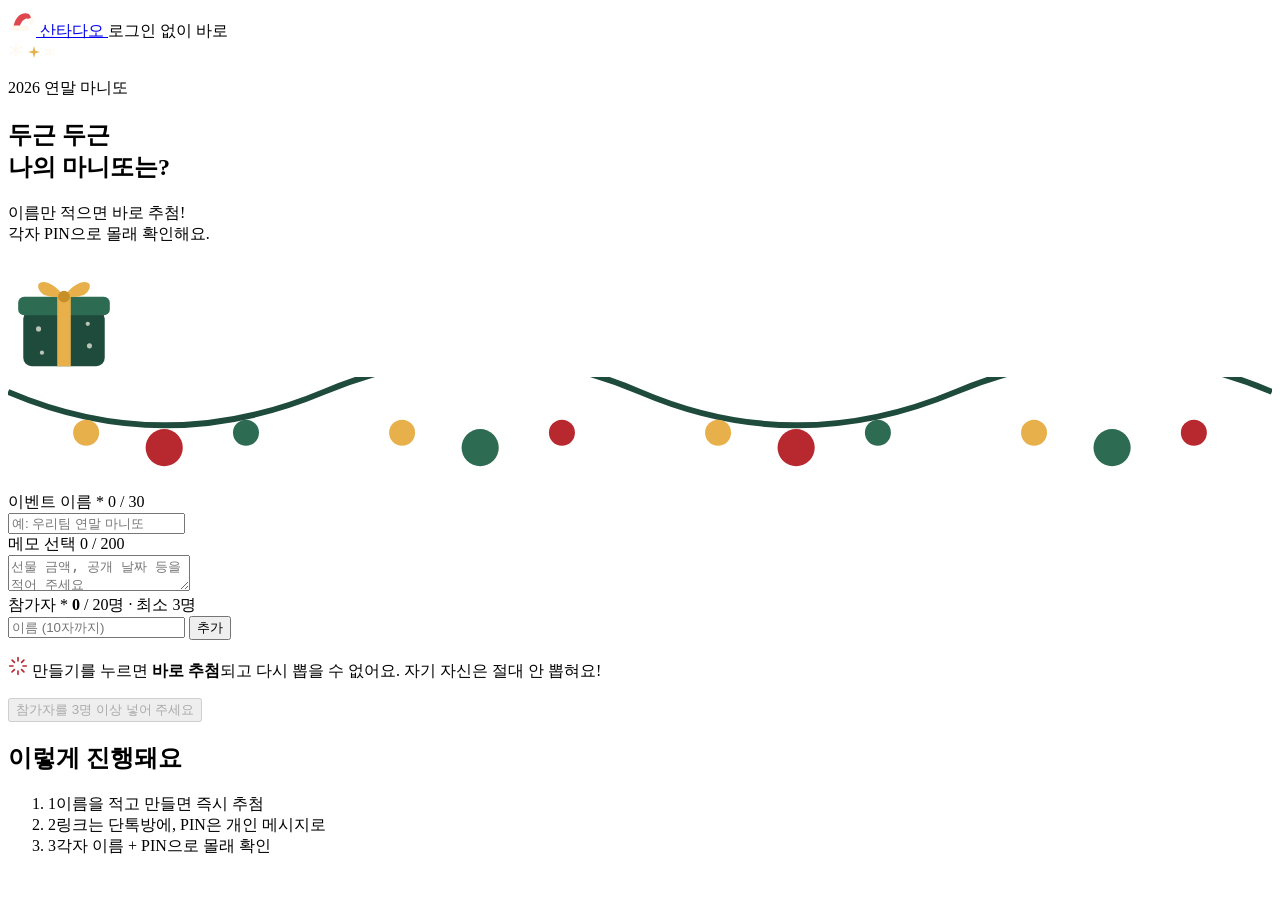
==== src/main/resources/static/index.html @ bfeed9a8 "feat: 마니또 이벤트 API 및 화면 구현 - 이벤트 생성 즉시 랜덤 추첨(자기 자신 제외 완전순열), 참가자별 4자리 PIN 발급 - API: 이벤트 생성, 공용 조회, PI" ====
<!doctype html>
<html lang="ko">
<head>
<meta charset="utf-8">
<meta name="viewport" content="width=device-width, initial-scale=1">
<title>산타다오 · 크리스마스 마니또 만들기</title>
<meta name="description" content="로그인 없이 바로 뽑는 연말 크리스마스 마니또">
<meta name="theme-color" content="#B8282F">
<link rel="preconnect" href="https://fonts.googleapis.com">
<link rel="preconnect" href="https://fonts.gstatic.com" crossorigin>
<link rel="stylesheet" href="https://fonts.googleapis.com/css2?family=Jua&family=Gowun+Dodum&display=swap">
<link rel="stylesheet" href="/css/santadao.css">
</head>
<body class="bg-red">
<div class="wrap">

  <header class="header">
    <a class="logo" href="/">
      <span class="logo-badge">
        <svg width="28" height="28" viewBox="0 0 32 32" aria-hidden="true"><path d="M6 22 C8 12 13 6 20 6 C25 6 27 10 26 15 L22 12 C19 12 15 15 13 22 Z" fill="#E0464E"/><rect x="4" y="20" width="20" height="6" rx="3" fill="#FFF8EE"/><circle cx="26" cy="15" r="3.5" fill="#FFF8EE"/></svg>
      </span>
      <span class="logo-text">산타다오</span>
    </a>
    <span class="pill-outline">로그인 없이 바로</span>
  </header>

  <section class="hero">
    <svg class="deco twinkle" style="left:50%;top:26px" width="16" height="16" viewBox="0 0 24 24" fill="none" stroke="#FFF8EE" stroke-width="2.2" stroke-linecap="round" aria-hidden="true"><path d="M12 2v20M3.3 7l17.4 10M3.3 17L20.7 7"/></svg>
    <svg class="deco twinkle d2" style="right:30px;top:18px" width="12" height="12" viewBox="0 0 24 24" fill="#E8B04B" aria-hidden="true"><path d="M12 0 L14.5 9.5 L24 12 L14.5 14.5 L12 24 L9.5 14.5 L0 12 L9.5 9.5 Z"/></svg>
    <svg class="deco twinkle d3" style="left:30px;top:12px" width="12" height="12" viewBox="0 0 24 24" fill="none" stroke="#FFF8EE" stroke-width="2.4" stroke-linecap="round" aria-hidden="true"><path d="M12 2v20M3.3 7l17.4 10M3.3 17L20.7 7"/></svg>
    <div class="hero-text">
      <p class="eyebrow" id="eyebrow">연말 마니또</p>
      <h1 class="title-xl">두근 두근<br>나의 마니또는?</h1>
      <p class="lead">이름만 적으면 바로 추첨!<br>각자 PIN으로 몰래 확인해요.</p>
    </div>
    <svg class="bob" width="112" height="112" viewBox="0 0 132 132" aria-hidden="true">
      <rect x="18" y="58" width="96" height="66" rx="10" fill="#1E4B3B"/>
      <circle cx="36" cy="80" r="3" fill="#FFF8EE" opacity=".7"/><circle cx="96" cy="100" r="3" fill="#FFF8EE" opacity=".7"/><circle cx="40" cy="108" r="2.5" fill="#FFF8EE" opacity=".7"/><circle cx="94" cy="74" r="2.5" fill="#FFF8EE" opacity=".7"/>
      <rect x="12" y="42" width="108" height="22" rx="7" fill="#2E6B53"/>
      <rect x="58" y="42" width="16" height="82" fill="#E8B04B"/>
      <path d="M66 42 C50 18 28 22 38 36 C43 43 56 43 66 42 Z" fill="#E8B04B"/>
      <path d="M66 42 C82 18 104 22 94 36 C89 43 76 43 66 42 Z" fill="#E8B04B"/>
      <circle cx="66" cy="42" r="7" fill="#C98F27"/>
    </svg>
  </section>

  <form class="card garland-top" id="createForm" novalidate>
    <svg class="garland" viewBox="0 0 340 30" aria-hidden="true">
      <path d="M0 4 Q42 22 85 4 T170 4 T255 4 T340 4" stroke="#1E4B3B" stroke-width="1.6" fill="none"/>
      <circle cx="21" cy="15" r="3.5" fill="#E8B04B"/><circle cx="42" cy="19" r="5" fill="#B8282F"/><circle cx="64" cy="15" r="3.5" fill="#2E6B53"/>
      <circle cx="106" cy="15" r="3.5" fill="#E8B04B"/><circle cx="127" cy="19" r="5" fill="#2E6B53"/><circle cx="149" cy="15" r="3.5" fill="#B8282F"/>
      <circle cx="191" cy="15" r="3.5" fill="#E8B04B"/><circle cx="212" cy="19" r="5" fill="#B8282F"/><circle cx="234" cy="15" r="3.5" fill="#2E6B53"/>
      <circle cx="276" cy="15" r="3.5" fill="#E8B04B"/><circle cx="297" cy="19" r="5" fill="#2E6B53"/><circle cx="319" cy="15" r="3.5" fill="#B8282F"/>
    </svg>

    <div class="field-group">
      <div class="label-row">
        <label class="label" for="evName">이벤트 이름 <span class="req">*</span></label>
        <span class="counter"><span id="nameLen">0</span> / 30</span>
      </div>
      <input class="input" id="evName" type="text" maxlength="30" autocomplete="off" placeholder="예: 우리팀 연말 마니또" required>
    </div>

    <div class="field-group">
      <div class="label-row">
        <label class="label" for="evMemo">메모 <span class="opt">선택</span></label>
        <span class="counter"><span id="memoLen">0</span> / 200</span>
      </div>
      <textarea class="textarea" id="evMemo" maxlength="200" placeholder="선물 금액, 공개 날짜 등을 적어 주세요"></textarea>
    </div>

    <div class="field-group" style="gap:10px">
      <div class="label-row">
        <label class="label" for="evPerson">참가자 <span class="req">*</span></label>
        <span class="counter"><b id="count">0</b> / 20명 · 최소 3명</span>
      </div>
      <div class="row">
        <input class="input" id="evPerson" type="text" maxlength="10" autocomplete="off" placeholder="이름 (10자까지)" enterkeyhint="done">
        <button class="btn btn-pine btn-sm" type="button" id="addBtn">추가</button>
      </div>
      <p class="msg-error" id="personErr" role="alert" hidden>
        <svg width="16" height="16" viewBox="0 0 24 24" fill="none" stroke="currentColor" stroke-width="2.2" stroke-linecap="round" aria-hidden="true"><circle cx="12" cy="12" r="10"/><path d="M12 7v6M12 17h.01"/></svg>
        <span></span>
      </p>
      <ul class="chips" id="chips" aria-label="참가자 목록"></ul>
    </div>

    <p class="notice-dashed">
      <svg class="ico" width="20" height="20" viewBox="0 0 24 24" fill="none" stroke="#B8282F" stroke-width="2" stroke-linecap="round" aria-hidden="true"><path d="M12 2v4M12 18v4M4.9 4.9l2.8 2.8M16.3 16.3l2.8 2.8M2 12h4M18 12h4M4.9 19.1l2.8-2.8M16.3 7.7l2.8-2.8"/></svg>
      <span>만들기를 누르면 <b>바로 추첨</b>되고 다시 뽑을 수 없어요. 자기 자신은 절대 안 뽑혀요!</span>
    </p>

    <p class="msg-error center" id="submitErr" role="alert" hidden>
      <svg width="16" height="16" viewBox="0 0 24 24" fill="none" stroke="currentColor" stroke-width="2.2" stroke-linecap="round" aria-hidden="true"><circle cx="12" cy="12" r="10"/><path d="M12 7v6M12 17h.01"/></svg>
      <span></span>
    </p>

    <button class="btn btn-pine" type="submit" id="submitBtn" disabled>참가자를 3명 이상 넣어 주세요</button>
  </form>

  <section class="steps-sec">
    <h2 class="steps-title">이렇게 진행돼요</h2>
    <ol class="steps">
      <li><span class="step-num">1</span>이름을 적고 만들면 즉시 추첨</li>
      <li><span class="step-num">2</span>링크는 단톡방에, PIN은 개인 메시지로</li>
      <li><span class="step-num">3</span>각자 이름 + PIN으로 몰래 확인</li>
    </ol>
  </section>
</div>

<script src="/js/common.js"></script>
<script>
(function () {
  'use strict';
  var MIN = 3, MAX = 20, NAME_MAX = 10;
  var GIFT_ICON = '<svg width="22" height="22" viewBox="0 0 24 24" fill="none" stroke="#E8B04B" stroke-width="2" stroke-linecap="round" stroke-linejoin="round" aria-hidden="true"><rect x="3" y="9" width="18" height="12" rx="2"/><path d="M2 9h20M12 9v12M12 9C9 3 5 5 7.5 8M12 9c3-6 7-4 4.5-1"/></svg>';

  var people = [];
  var submitting = false;

  var $ = function (id) { return document.getElementById(id); };
  var form = $('createForm'), nameEl = $('evName'), memoEl = $('evMemo'), personEl = $('evPerson');
  var chips = $('chips'), submitBtn = $('submitBtn');

  $('eyebrow').textContent = new Date().getFullYear() + ' 연말 마니또';

  function norm(s) { return s.trim().toLowerCase(); }

  function showErr(el, msg) {
    el.querySelector('span').textContent = msg;
    el.hidden = !msg;
  }

  function addPerson() {
    var v = personEl.value.trim();
    if (!v) return showErr($('personErr'), '이름을 입력해 주세요');
    if (v.length > NAME_MAX) return showErr($('personErr'), '이름은 ' + NAME_MAX + '자까지 쓸 수 있어요');
    if (people.length >= MAX) return showErr($('personErr'), '참가자는 최대 ' + MAX + '명이에요');
    var dup = people.filter(function (p) { return norm(p) === norm(v); })[0];
    if (dup) return showErr($('personErr'), '‘' + dup + '’ 이름이 이미 있어요. 구분되게 다시 적어 주세요');
    people.push(v);
    personEl.value = '';
    showErr($('personErr'), '');
    render();
    personEl.focus();
  }

  function removePerson(i) {
    people.splice(i, 1);
    render();
  }

  function render() {
    chips.textContent = '';
    people.forEach(function (p, i) {
      var li = document.createElement('li');
      li.className = 'chip';
      li.appendChild(document.createTextNode(p));
      var x = document.createElement('button');
      x.type = 'button';
      x.className = 'chip-x';
      x.setAttribute('aria-label', p + ' 삭제');
      x.innerHTML = '<svg width="14" height="14" viewBox="0 0 24 24" fill="none" stroke="currentColor" stroke-width="2.6" stroke-linecap="round" aria-hidden="true"><path d="M6 6l12 12M18 6L6 18"/></svg>';
      x.addEventListener('click', function () { removePerson(i); });
      li.appendChild(x);
      chips.appendChild(li);
    });
    $('count').textContent = people.length;
    $('nameLen').textContent = nameEl.value.length;
    $('memoLen').textContent = memoEl.value.length;

    var ready = people.length >= MIN && nameEl.value.trim().length > 0 && !submitting;
    submitBtn.disabled = !ready;
    if (submitting) submitBtn.textContent = '추첨하는 중…';
    else if (people.length < MIN) submitBtn.textContent = '참가자를 ' + MIN + '명 이상 넣어 주세요';
    else if (!nameEl.value.trim()) submitBtn.textContent = '이벤트 이름을 적어 주세요';
    else submitBtn.innerHTML = GIFT_ICON + '마니또 뽑기';
  }

  $('addBtn').addEventListener('click', addPerson);
  personEl.addEventListener('keydown', function (e) {
    if (e.key === 'Enter' && !e.isComposing) { e.preventDefault(); addPerson(); }
  });
  personEl.addEventListener('input', function () { showErr($('personErr'), ''); });
  nameEl.addEventListener('input', render);
  memoEl.addEventListener('input', render);

  form.addEventListener('submit', function (e) {
    e.preventDefault();
    if (submitBtn.disabled) return;
    // 입력칸에 남아 있는 이름이 있으면 먼저 추가
    if (personEl.value.trim()) { addPerson(); if (!$('personErr').hidden) return; }

    var body = {
      name: nameEl.value.trim(),
      memo: memoEl.value.trim() || null,
      participants: people.slice()
    };
    submitting = true;
    showErr($('submitErr'), '');
    render();

    Santa.api('POST', '/events', body).then(function (res) {
      var created = {
        eventName: Santa.pick(res, 'name', 'eventName') || body.name,
        publicCode: Santa.pick(res, 'publicCode', 'code'),
        adminToken: Santa.pick(res, 'adminToken', 'token'),
        participants: Santa.normalizeParticipants(Santa.pick(res, 'participants', 'pins'))
      };
      try {
        sessionStorage.setItem('santadao:created', JSON.stringify(created));
        location.href = '/created.html';
      } catch (err) {
        // 브라우저 저장소를 못 쓰면 관리 화면으로 바로 이동 (PIN 목록 확인 가능)
        location.href = '/admin/' + encodeURIComponent(created.adminToken);
      }
    }).catch(function (err) {
      submitting = false;
      showErr($('submitErr'), err.message);
      render();
    });
  });

  render();
})();
</script>
</body>
</html>
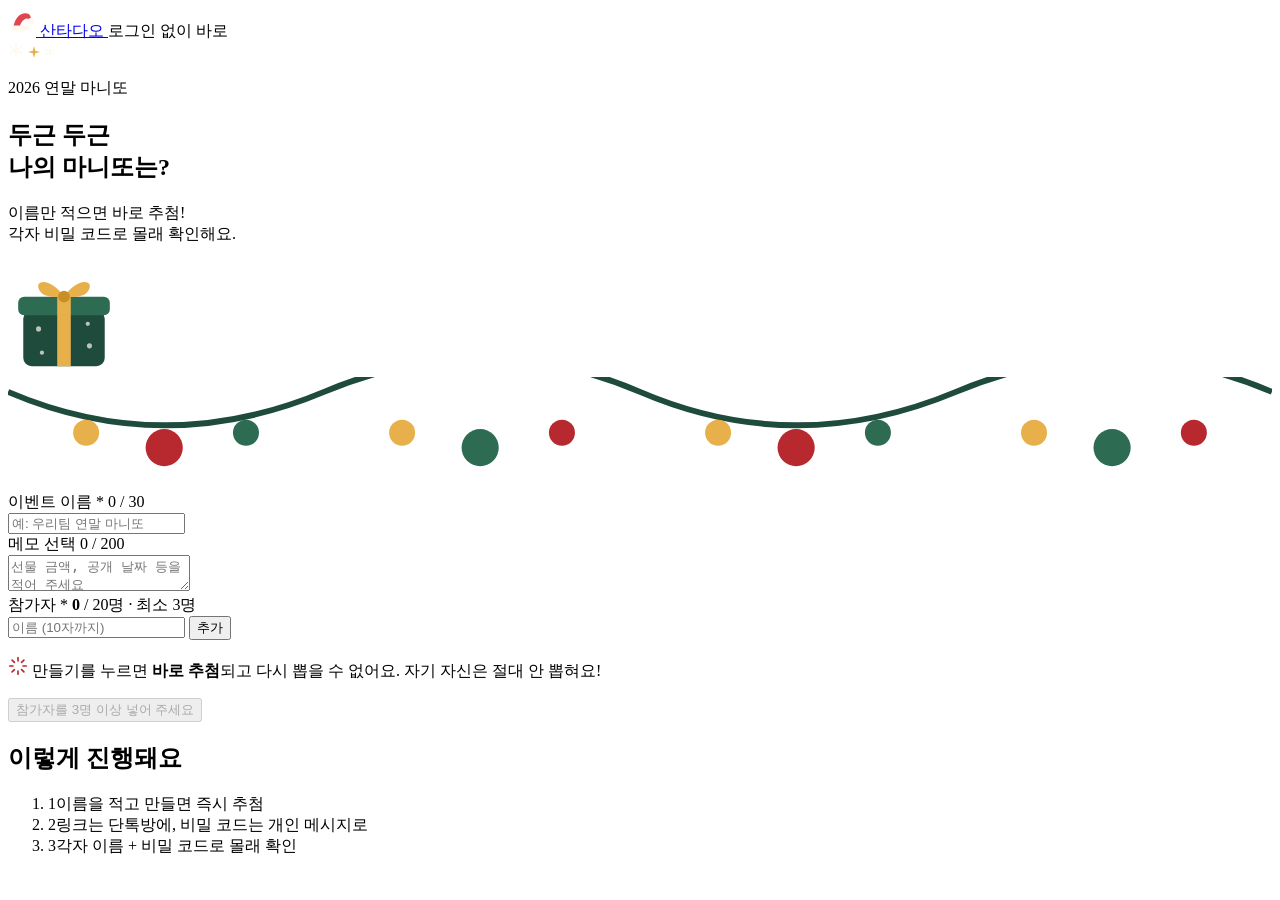
==== commit ad999477: "fix: 사용자 용어 PIN을 비밀 코드로 변경 - 카톡으로 들어오는 일반 사용자에게 영어 약어 PIN이 낯설어 "비밀 코드"로 통일 - 화면 4개(생성, 생성 완료, 참가자, 관" ====
--- a/src/main/resources/static/index.html
+++ b/src/main/resources/static/index.html
@@ -3,8 +3,18 @@
 <head>
 <meta charset="utf-8">
 <meta name="viewport" content="width=device-width, initial-scale=1">
-<title>산타다오 · 크리스마스 마니또 만들기</title>
+<title>산타다오 · 크리스마스 마니또 뽑기</title>
 <meta name="description" content="로그인 없이 바로 뽑는 연말 크리스마스 마니또">
+<!-- 카카오톡 등 링크 미리보기 (Open Graph). og:image는 전체 URL이어야 한다 -->
+<meta property="og:type" content="website">
+<meta property="og:site_name" content="산타다오">
+<meta property="og:url" content="https://santadao.onrender.com/">
+<meta property="og:title" content="크리스마스 마니또 뽑기">
+<meta property="og:description" content="이름만 적으면 바로 추첨! 로그인 없이 각자 비밀 코드로 몰래 확인해요.">
+<meta property="og:image" content="https://santadao.onrender.com/images/og-image.png">
+<meta property="og:image:width" content="1200">
+<meta property="og:image:height" content="630">
+<meta property="og:image:alt" content="선물 상자와 크리스마스 마니또 뽑기 문구">
 <meta name="theme-color" content="#B8282F">
 <link rel="preconnect" href="https://fonts.googleapis.com">
 <link rel="preconnect" href="https://fonts.gstatic.com" crossorigin>
@@ -31,7 +41,7 @@
     <div class="hero-text">
       <p class="eyebrow" id="eyebrow">연말 마니또</p>
       <h1 class="title-xl">두근 두근<br>나의 마니또는?</h1>
-      <p class="lead">이름만 적으면 바로 추첨!<br>각자 PIN으로 몰래 확인해요.</p>
+      <p class="lead">이름만 적으면 바로 추첨!<br>각자 비밀 코드로 몰래 확인해요.</p>
     </div>
     <svg class="bob" width="112" height="112" viewBox="0 0 132 132" aria-hidden="true">
       <rect x="18" y="58" width="96" height="66" rx="10" fill="#1E4B3B"/>
@@ -102,10 +112,37 @@
     <h2 class="steps-title">이렇게 진행돼요</h2>
     <ol class="steps">
       <li><span class="step-num">1</span>이름을 적고 만들면 즉시 추첨</li>
-      <li><span class="step-num">2</span>링크는 단톡방에, PIN은 개인 메시지로</li>
-      <li><span class="step-num">3</span>각자 이름 + PIN으로 몰래 확인</li>
+      <li><span class="step-num">2</span>링크는 단톡방에, 비밀 코드는 개인 메시지로</li>
+      <li><span class="step-num">3</span>각자 이름 + 비밀 코드로 몰래 확인</li>
     </ol>
   </section>
+</div>
+
+<!-- 추첨 대기 오버레이 -->
+<div class="draw-overlay" id="drawOverlay" role="status" aria-live="polite" hidden>
+  <div class="draw-stage">
+    <div class="draw-sparkles" aria-hidden="true">
+      <span></span><span></span><span></span><span></span><span></span><span></span>
+    </div>
+    <svg class="draw-gift" width="150" height="150" viewBox="0 0 132 132" aria-hidden="true">
+      <g class="draw-box">
+        <rect x="18" y="58" width="96" height="66" rx="10" fill="#1E4B3B"/>
+        <circle cx="36" cy="80" r="3" fill="#FFF8EE" opacity=".7"/><circle cx="96" cy="100" r="3" fill="#FFF8EE" opacity=".7"/>
+        <circle cx="40" cy="108" r="2.5" fill="#FFF8EE" opacity=".7"/><circle cx="94" cy="74" r="2.5" fill="#FFF8EE" opacity=".7"/>
+        <rect x="58" y="58" width="16" height="66" fill="#E8B04B"/>
+      </g>
+      <g class="draw-lid">
+        <rect x="12" y="42" width="108" height="22" rx="7" fill="#2E6B53"/>
+        <rect x="58" y="42" width="16" height="22" fill="#E8B04B"/>
+        <path d="M66 42 C50 18 28 22 38 36 C43 43 56 43 66 42 Z" fill="#E8B04B"/>
+        <path d="M66 42 C82 18 104 22 94 36 C89 43 76 43 66 42 Z" fill="#E8B04B"/>
+        <circle cx="66" cy="42" r="7" fill="#C98F27"/>
+      </g>
+    </svg>
+  </div>
+  <div class="draw-roulette" aria-hidden="true"><span id="drawName">?</span></div>
+  <p class="draw-message" id="drawMessage">산타가 명단을 섞고 있어요</p>
+  <div class="draw-dots" aria-hidden="true"><span></span><span></span><span></span></div>
 </div>
 
 <script src="/js/common.js"></script>
@@ -117,6 +154,46 @@
 
   var people = [];
   var submitting = false;
+
+  // 추첨 대기 오버레이: 서버가 느릴 때(저사양) 지루하지 않도록 이름 룰렛과 안내 문구를 보여 준다
+  var DRAW_MESSAGES = [
+    '산타가 명단을 섞고 있어요',
+    '루돌프가 쪽지를 나르는 중이에요',
+    '선물 상자에 비밀 코드를 포장하고 있어요',
+    '거의 다 됐어요! 두근두근'
+  ];
+  var DRAW_MIN_MS = 1500; // 응답이 빨라도 애니메이션이 깜빡이지 않도록 최소 표시 시간
+  var drawTimers = [];
+
+  function showDrawOverlay(names) {
+    var overlay = $('drawOverlay'), nameEl = $('drawName'), msgEl = $('drawMessage');
+    var nameIndex = 0, msgIndex = 0;
+    msgEl.textContent = DRAW_MESSAGES[0];
+    nameEl.textContent = names[0];
+    overlay.hidden = false;
+    document.body.classList.add('no-scroll');
+    if (window.matchMedia('(prefers-reduced-motion: reduce)').matches) {
+      nameEl.textContent = '?'; // 동작 줄이기 사용자: 빠르게 바뀌는 이름 룰렛은 생략하고 안내 문구만 바꾼다
+    } else {
+      drawTimers.push(setInterval(function () {
+        nameIndex = (nameIndex + 1 + Math.floor(Math.random() * (names.length - 1))) % names.length;
+        nameEl.textContent = names[nameIndex];
+        Santa.restartAnim(nameEl, 'draw-tick');
+      }, 110));
+    }
+    drawTimers.push(setInterval(function () {
+      msgIndex = Math.min(msgIndex + 1, DRAW_MESSAGES.length - 1);
+      msgEl.textContent = DRAW_MESSAGES[msgIndex];
+      Santa.restartAnim(msgEl, 'rise-quick');
+    }, 1400));
+  }
+
+  function hideDrawOverlay() {
+    drawTimers.forEach(clearInterval);
+    drawTimers = [];
+    $('drawOverlay').hidden = true;
+    document.body.classList.remove('no-scroll');
+  }
 
   var $ = function (id) { return document.getElementById(id); };
   var form = $('createForm'), nameEl = $('evName'), memoEl = $('evMemo'), personEl = $('evPerson');
@@ -199,8 +276,14 @@
     submitting = true;
     showErr($('submitErr'), '');
     render();
-
-    Santa.api('POST', '/events', body).then(function (res) {
+    showDrawOverlay(body.participants);
+    var drawStartedAt = Date.now();
+    var waitMinimum = function (value) {
+      var remaining = DRAW_MIN_MS - (Date.now() - drawStartedAt);
+      return new Promise(function (resolve) { setTimeout(function () { resolve(value); }, Math.max(0, remaining)); });
+    };
+
+    Santa.api('POST', '/events', body).then(waitMinimum).then(function (res) {
       var created = {
         eventName: Santa.pick(res, 'name', 'eventName') || body.name,
         publicCode: Santa.pick(res, 'publicCode', 'code'),
@@ -211,10 +294,11 @@
         sessionStorage.setItem('santadao:created', JSON.stringify(created));
         location.href = '/created.html';
       } catch (err) {
-        // 브라우저 저장소를 못 쓰면 관리 화면으로 바로 이동 (PIN 목록 확인 가능)
+        // 브라우저 저장소를 못 쓰면 관리 화면으로 바로 이동 (비밀 코드 목록 확인 가능)
         location.href = '/admin/' + encodeURIComponent(created.adminToken);
       }
     }).catch(function (err) {
+      hideDrawOverlay();
       submitting = false;
       showErr($('submitErr'), err.message);
       render();
